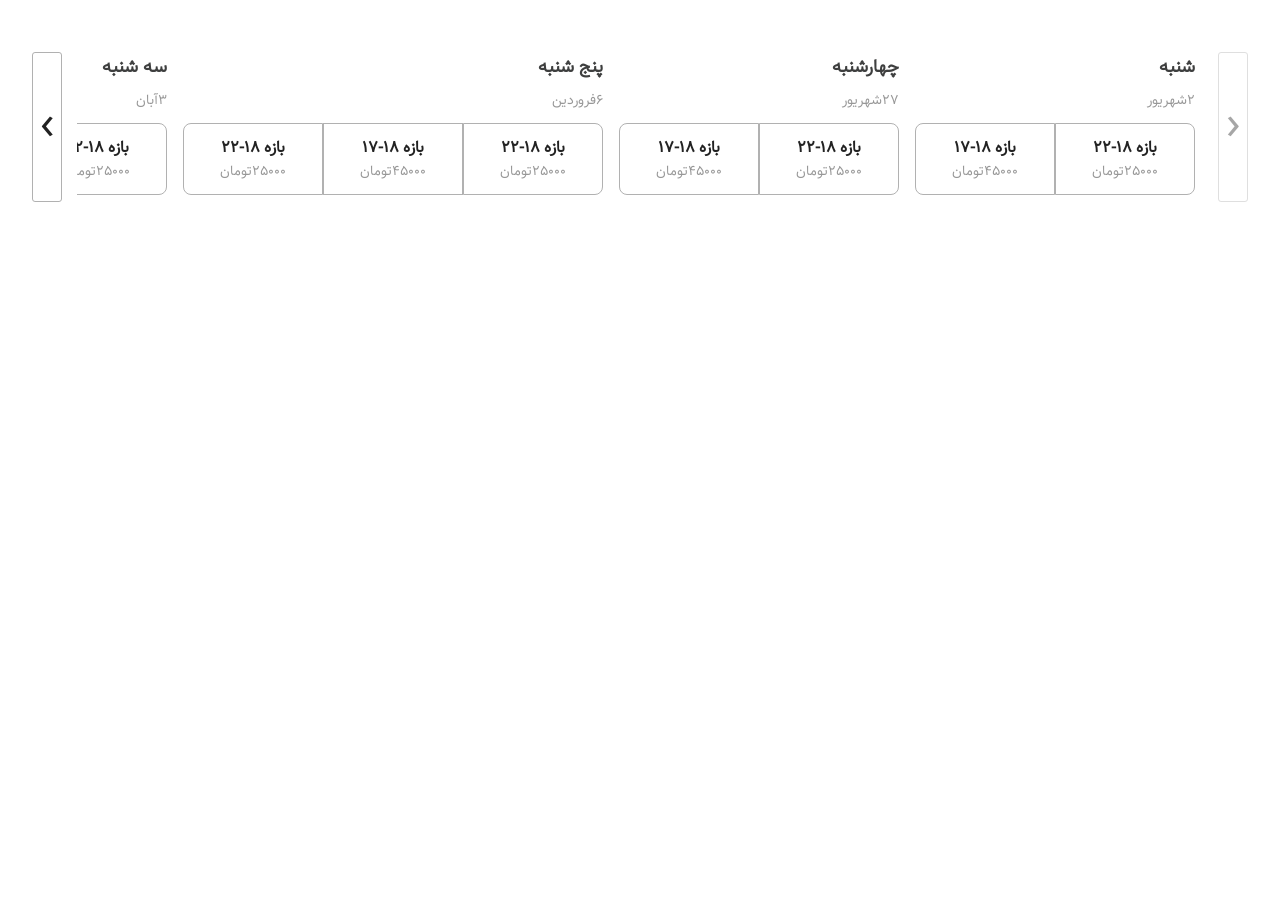
==== e-shop.html @ 6da9ab9e "1400/10/29 finally version" ====
<!DOCTYPE html>
<html lang="en">

<head>
  <meta charset="UTF-8" />
  <meta http-equiv="X-UA-Compatible" content="IE=edge" />
  <meta name="viewport" content="width=device-width, initial-scale=1.0" />
  <title>e shop</title>

  <link rel="stylesheet" href="./src/css/reset.css" />
  <link rel="stylesheet" href="./src/css/owl.carousel.min.css" />
  <link rel="stylesheet" href="./src/css/owl.theme.default.css" />

  <link rel="stylesheet" href="./src/css/e-shop.css" />
  <link rel="stylesheet" href="./src/css/mediaE-shop.css" />
</head>

<body>
  <section class="shipping-time">
    <div class="owl-carousel owl-theme" id="shipping-time-slider">
      <div class="slide-item item">
        <h5 class="shipping-time__day-name">شنبه</h5>
        <span class="shipping-time__date">2شهریور</span>
        <ul class="shipping-time__hour-list">
          <li class="shipping-time__hour-list-item">
            <input type="radio" name="shipping-time-input" id="scope0" />
            <label for="scope0" class="shipping-time-hour-list-label">
              <span class="shipping-time__hour-list-scope">بازه 18-22</span>
              <span class="shipping-time__hour-list-price">25000تومان</span>
            </label>
          </li>
          <li class="shipping-time__hour-list-item">
            <input type="radio" name="shipping-time-input" id="scope1" />
            <label for="scope1" class="shipping-time-hour-list-label">
              <span class="shipping-time__hour-list-scope">بازه 18-17</span>
              <span class="shipping-time__hour-list-price">45000تومان</span>
            </label>
          </li>
        </ul>
      </div>
      <div class="slide-item item">
        <h5 class="shipping-time__day-name">چهارشنبه</h5>
        <span class="shipping-time__date">27شهریور</span>
        <ul class="shipping-time__hour-list">
          <li class="shipping-time__hour-list-item">
            <input type="radio" name="shipping-time-input" id="scope2" />
            <label for="scope2" class="shipping-time-hour-list-label">
              <span class="shipping-time__hour-list-scope">بازه 18-22</span>
              <span class="shipping-time__hour-list-price">25000تومان</span>
            </label>
          </li>
          <li class="shipping-time__hour-list-item">
            <input type="radio" name="shipping-time-input" id="scope3" />
            <label for="scope3" class="shipping-time-hour-list-label">
              <span class="shipping-time__hour-list-scope">بازه 18-17</span>
              <span class="shipping-time__hour-list-price">45000تومان</span>
            </label>
          </li>
        </ul>
      </div>
      <div class="slide-item item">
        <h5 class="shipping-time__day-name">پنج شنبه</h5>
        <span class="shipping-time__date">6فروردین</span>
        <ul class="shipping-time__hour-list">
          <li class="shipping-time__hour-list-item">
            <input type="radio" name="shipping-time-input" id="scope4" />
            <label for="scope4" class="shipping-time-hour-list-label">
              <span class="shipping-time__hour-list-scope">بازه 18-22</span>
              <span class="shipping-time__hour-list-price">25000تومان</span>
            </label>
          </li>
          <li class="shipping-time__hour-list-item">
            <input type="radio" name="shipping-time-input" id="scope5" />
            <label for="scope5" class="shipping-time-hour-list-label">
              <span class="shipping-time__hour-list-scope">بازه 18-17</span>
              <span class="shipping-time__hour-list-price">45000تومان</span>
            </label>
          </li>
          <li class="shipping-time__hour-list-item">
            <input type="radio" name="shipping-time-input" id="scope6" />
            <label for="scope6" class="shipping-time-hour-list-label">
              <span class="shipping-time__hour-list-scope">بازه 18-22</span>
              <span class="shipping-time__hour-list-price">25000تومان</span>
            </label>
          </li>
        </ul>
      </div>
      <div class="slide-item item">
        <h5 class="shipping-time__day-name">سه شنبه</h5>
        <span class="shipping-time__date">3آبان</span>
        <ul class="shipping-time__hour-list">
          <li class="shipping-time__hour-list-item">
            <input type="radio" name="shipping-time-input" id="scope7" />
            <label for="scope7" class="shipping-time-hour-list-label">
              <span class="shipping-time__hour-list-scope">بازه 18-22</span>
              <span class="shipping-time__hour-list-price">25000تومان</span>
            </label>
          </li>
          <li class="shipping-time__hour-list-item">
            <input type="radio" name="shipping-time-input" id="scope8" />
            <label for="scope8" class="shipping-time-hour-list-label">
              <span class="shipping-time__hour-list-scope">بازه 11-14</span>
              <span class="shipping-time__hour-list-price">32000تومان</span>
            </label>
          </li>
          <li class="shipping-time__hour-list-item">
            <input type="radio" name="shipping-time-input" id="scope9" />
            <label for="scope9" class="shipping-time-hour-list-label">
              <span class="shipping-time__hour-list-scope">بازه 8-7</span>
              <span class="shipping-time__hour-list-price">50200تومان</span>
            </label>
          </li>
        </ul>
      </div>

      <div class="slide-item item">
        <h5 class="shipping-time__day-name">یکشنبه</h5>
        <span class="shipping-time__date">31 اردیبهشت</span>
        <ul class="shipping-time__hour-list">
          <li class="shipping-time__hour-list-item">
            <input type="radio" name="shipping-time-input" id="scope10" />
            <label for="scope10" class="shipping-time-hour-list-label">
              <span class="shipping-time__hour-list-scope">بازه 18-22</span>
              <span class="shipping-time__hour-list-price">25000تومان</span>
            </label>
          </li>
          <li class="shipping-time__hour-list-item">
            <input type="radio" name="shipping-time-input" id="scope11" />
            <label for="scope11" class="shipping-time-hour-list-label">
              <span class="shipping-time__hour-list-scope">بازه 18-17</span>
              <span class="shipping-time__hour-list-price">45000تومان</span>
            </label>
          </li>
        </ul>
      </div>
      <div class="slide-item item">
        <h5 class="shipping-time__day-name holiday">دوشنبه</h5>
        <span class="shipping-time__date">17فروردین</span>
        <ul class="shipping-time__hour-list">
          <li class="shipping-time__hour-list-item">
            <input type="radio" name="shipping-time-input" id="scope12" />
            <label for="scope12" class="shipping-time-hour-list-label">
              <span class="shipping-time__hour-list-scope">بازه 18-22</span>
              <span class="shipping-time__hour-list-price">25000تومان</span>
            </label>
          </li>
          <li class="shipping-time__hour-list-item selector">
            <input type="radio" name="shipping-time-input" id="scope13" />
            <label for="scope13" class="shipping-time-hour-list-label">
              <span class="shipping-time__hour-list-scope">بازه 18-22</span>
              <span class="shipping-time__hour-list-price">25000تومان</span>
            </label>
          </li>
          <li class="shipping-time__hour-list-item">
            <input type="radio" name="shipping-time-input" id="scope14" />
            <label for="scope14" class="shipping-time-hour-list-label">
              <span class="shipping-time__hour-list-scope">بازه 18-17</span>
              <span class="shipping-time__hour-list-price">45000تومان</span>
            </label>
          </li>
          <li class="shipping-time__hour-list-item">
            <input type="radio" name="shipping-time-input" id="scope15" />
            <label for="scope15" class="shipping-time-hour-list-label">
              <span class="shipping-time__hour-list-scope">بازه 18-17</span>
              <span class="shipping-time__hour-list-price">45000تومان</span>
            </label>
          </li>
        </ul>
      </div>
    </div>
  </section>
</body>
<script src="https://code.jquery.com/jquery-2.2.4.min.js"
  integrity="sha256-BbhdlvQf/xTY9gja0Dq3HiwQF8LaCRTXxZKRutelT44=" crossorigin="anonymous"></script>
<script src="./src/js/owl.carousel.min.js"></script>
<script src="./src/js/e-shop.js"></script>

</html>
---- src/css/e-shop.css ----
@font-face {
  font-family: IRANSans;
  font-style: normal;
  src: url(../fonts/IRANSansWeb/IRANSansWeb.eot);
  src: url(../fonts/IRANSansWeb/IRANSansWeb.eot) format("embedded-opentype"), url(../fonts/IRANSansWeb/IRANSansWeb.woff2) format("woff2"), url(../fonts/IRANSansWeb/IRANSansWeb.woff) format("woff"), url(../fonts/IRANSansWeb/IRANSansWeb.ttf) format("truetype");
}

@font-face {
  font-family: Samim;
  font-style: normal;
  src: url(../fonts/samim/Samim.eot);
  src: url(../fonts/samim/Samim.eot) format("embedded-opentype"), url(../fonts/samim/Samim.woff2) format("woff2"), url(../fonts/samim/Samim.woff) format("woff"), url(../fonts/samim/Samim.ttf) format("truetype");
  src: url(../fonts/samim/Farsi-Digits/Samim-FD.eot);
  src: url(../fonts/samim/Farsi-Digits/Samim-FD.eot) format("embedded-opentype"), url(../fonts/samim/Farsi-Digits/Samim-FD.woff2) format("woff2"), url(../fonts/samim/Farsi-Digits/Samim-FD.woff) format("woff"), url(../fonts/samim/Farsi-Digits/Samim-FD.ttf) format("truetype");
}

body {
  font-family: 'Samim';
  background-color: #fff;
  font-size: 100%;
  direction: rtl;
  box-sizing: border-box;
}

body a:focus {
  outline: 0;
}

body .container-fluid {
  padding: 0;
  margin: 0;
}

section.shipping-time {
  height: 200px;
  padding: 2rem;
  position: relative;
  display: flex;
  align-items: center;
  justify-content: center;
}

section.shipping-time div.owl-dots {
  display: none;
}

section.shipping-time div.owl-nav button.owl-prev,
section.shipping-time div.owl-nav button.owl-next {
  position: absolute;
  top: 10px;
  font-size: 3rem;
  width: 30px;
  height: 150px;
  z-index: 10;
  border: 1px solid rgba(151, 151, 151, 0.75);
  margin: 0;
}

section.shipping-time div.owl-nav button.owl-prev:hover, section.shipping-time div.owl-nav button.owl-prev:focus,
section.shipping-time div.owl-nav button.owl-next:hover,
section.shipping-time div.owl-nav button.owl-next:focus {
  background-color: rgba(62, 63, 63, 0.2);
  color: #00bfd6;
  border: none;
}

section.shipping-time div.owl-nav button.owl-prev:focus, section.shipping-time div.owl-nav button.owl-prev:active,
section.shipping-time div.owl-nav button.owl-next:focus,
section.shipping-time div.owl-nav button.owl-next:active {
  border: none;
  outline: none;
  border-color: transparent !important;
}

section.shipping-time div.owl-nav button.owl-prev {
  right: 0;
}

section.shipping-time div.owl-nav button.owl-next {
  left: 0;
}

section.shipping-time div.owl-nav button.owl-next.disabled,
section.shipping-time div.owl-nav button.owl-prev.disabled {
  opacity: 0.4;
}

section.shipping-time div.owl-nav button.owl-next.disabled:hover, section.shipping-time div.owl-nav button.owl-next.disabled:focus,
section.shipping-time div.owl-nav button.owl-prev.disabled:hover,
section.shipping-time div.owl-nav button.owl-prev.disabled:focus {
  color: rgba(151, 151, 151, 0.75);
}

section.shipping-time div.owl-carousel.owl-theme {
  width: 100%;
}

section.shipping-time div.owl-carousel.owl-theme div.owl-stage-outer {
  width: calc(100% - 90px);
  position: relative;
  right: 45px;
}

section.shipping-time div.owl-carousel.owl-theme div.owl-stage-outer div.owl-stage div.owl-item div.slide-item.item {
  display: flex;
  flex-direction: column;
  justify-content: space-evenly;
  align-items: flex-start;
  height: 170px;
  margin: 0 0.5rem;
}

section.shipping-time div.owl-carousel.owl-theme div.owl-stage-outer div.owl-stage div.owl-item div.slide-item.item h5.shipping-time__day-name {
  color: #3e3f3f;
  font-weight: 600;
  font-size: 1.1rem;
}

section.shipping-time div.owl-carousel.owl-theme div.owl-stage-outer div.owl-stage div.owl-item div.slide-item.item h5.holiday {
  color: #ef5662;
}

section.shipping-time div.owl-carousel.owl-theme div.owl-stage-outer div.owl-stage div.owl-item div.slide-item.item span.shipping-time__date {
  font-size: 14px;
  color: #979797;
}

section.shipping-time div.owl-carousel.owl-theme div.owl-stage-outer div.owl-stage div.owl-item div.slide-item.item ul.shipping-time__hour-list {
  display: flex;
}

section.shipping-time div.owl-carousel.owl-theme div.owl-stage-outer div.owl-stage div.owl-item div.slide-item.item ul.shipping-time__hour-list li.shipping-time__hour-list-item {
  display: flex;
  flex-direction: column;
  text-align: center;
  width: 140px;
}

section.shipping-time div.owl-carousel.owl-theme div.owl-stage-outer div.owl-stage div.owl-item div.slide-item.item ul.shipping-time__hour-list li.shipping-time__hour-list-item:nth-child(1) > label.shipping-time-hour-list-label {
  border-top-right-radius: 8px;
  border-bottom-right-radius: 8px;
}

section.shipping-time div.owl-carousel.owl-theme div.owl-stage-outer div.owl-stage div.owl-item div.slide-item.item ul.shipping-time__hour-list li.shipping-time__hour-list-item:last-child > label.shipping-time-hour-list-label {
  border-top-left-radius: 8px;
  border-bottom-left-radius: 8px;
}

section.shipping-time div.owl-carousel.owl-theme div.owl-stage-outer div.owl-stage div.owl-item div.slide-item.item ul.shipping-time__hour-list li.shipping-time__hour-list-item input[name="shipping-time-input"] {
  display: none;
}

section.shipping-time div.owl-carousel.owl-theme div.owl-stage-outer div.owl-stage div.owl-item div.slide-item.item ul.shipping-time__hour-list li.shipping-time__hour-list-item input[name="shipping-time-input"]:checked + label.shipping-time-hour-list-label {
  border: 3px solid #00bfd6;
  box-shadow: 0 8px 13px -8px rgba(0, 191, 214, 0.3);
  background-color: rgba(0, 191, 214, 0.03);
  cursor: default;
}

section.shipping-time div.owl-carousel.owl-theme div.owl-stage-outer div.owl-stage div.owl-item div.slide-item.item ul.shipping-time__hour-list li.shipping-time__hour-list-item input[name="shipping-time-input"]:checked + label.shipping-time-hour-list-label > span.shipping-time__hour-list-scope {
  color: #00bfd6;
}

section.shipping-time div.owl-carousel.owl-theme div.owl-stage-outer div.owl-stage div.owl-item div.slide-item.item ul.shipping-time__hour-list li.shipping-time__hour-list-item label.shipping-time-hour-list-label {
  height: 100%;
  display: flex;
  flex-direction: column;
  justify-content: space-between;
  border: 1px solid rgba(151, 151, 151, 0.75);
  padding: 1rem 0.5rem;
  position: relative;
  cursor: pointer;
}

section.shipping-time div.owl-carousel.owl-theme div.owl-stage-outer div.owl-stage div.owl-item div.slide-item.item ul.shipping-time__hour-list li.shipping-time__hour-list-item label.shipping-time-hour-list-label span.shipping-time__hour-list-scope {
  font-weight: 600;
  margin-bottom: 0.5rem;
}

section.shipping-time div.owl-carousel.owl-theme div.owl-stage-outer div.owl-stage div.owl-item div.slide-item.item ul.shipping-time__hour-list li.shipping-time__hour-list-item label.shipping-time-hour-list-label span.shipping-time__hour-list-price {
  font-size: 14px;
  color: #979797;
}
/*# sourceMappingURL=e-shop.css.map */
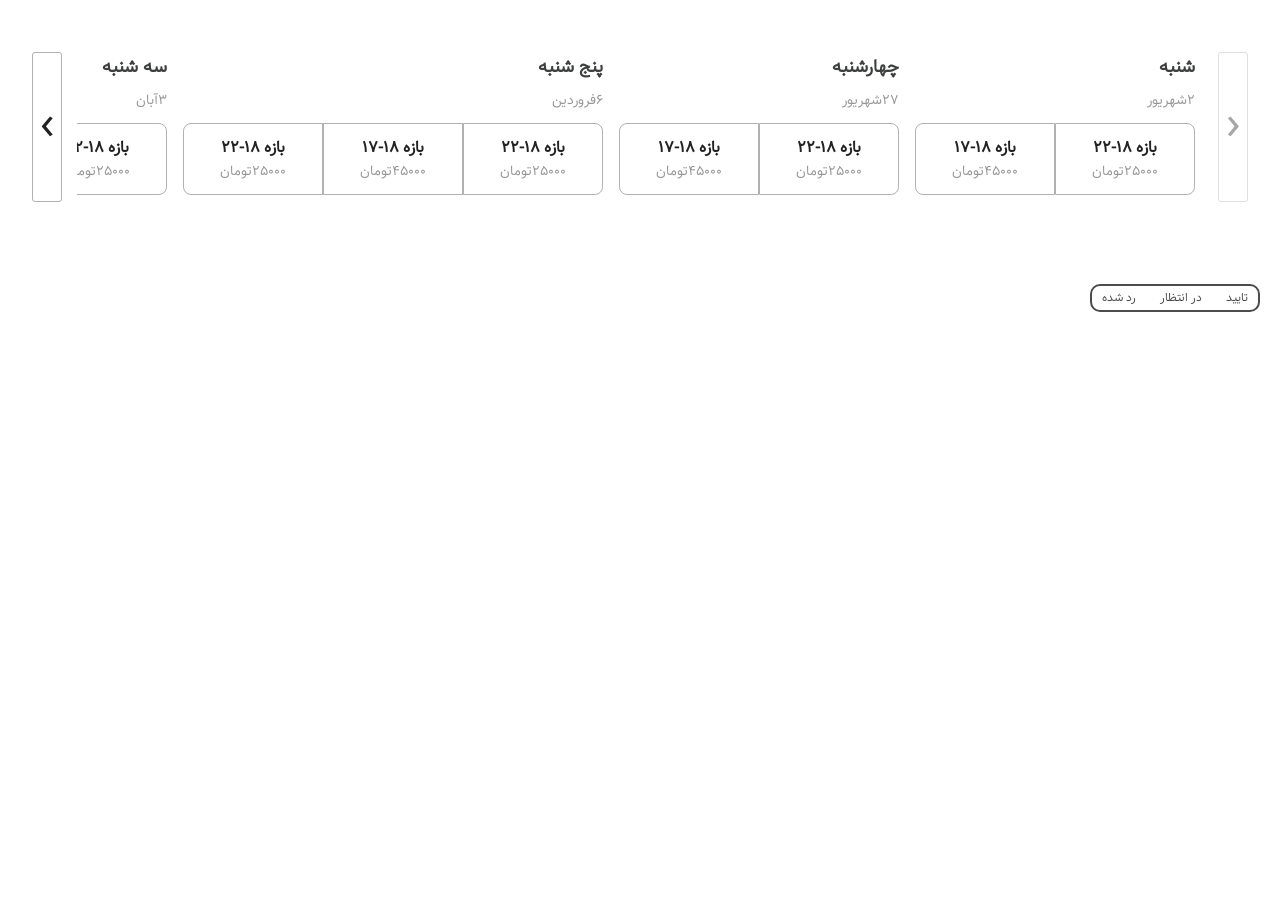
==== commit 5604eb3e: "radio button inputs for e-shop" ====
--- a/e-shop.html
+++ b/e-shop.html
@@ -1,178 +1,192 @@
 <!DOCTYPE html>
 <html lang="en">
+  <head>
+    <meta charset="UTF-8" />
+    <meta http-equiv="X-UA-Compatible" content="IE=edge" />
+    <meta name="viewport" content="width=device-width, initial-scale=1.0" />
+    <title>e shop</title>
 
-<head>
-  <meta charset="UTF-8" />
-  <meta http-equiv="X-UA-Compatible" content="IE=edge" />
-  <meta name="viewport" content="width=device-width, initial-scale=1.0" />
-  <title>e shop</title>
+    <link rel="stylesheet" href="./src/css/reset.css" />
+    <link rel="stylesheet" href="./src/css/owl.carousel.min.css" />
+    <link rel="stylesheet" href="./src/css/owl.theme.default.css" />
 
-  <link rel="stylesheet" href="./src/css/reset.css" />
-  <link rel="stylesheet" href="./src/css/owl.carousel.min.css" />
-  <link rel="stylesheet" href="./src/css/owl.theme.default.css" />
+    <link rel="stylesheet" href="./src/css/e-shop.css" />
+    <link rel="stylesheet" href="./src/css/mediaE-shop.css" />
+  </head>
 
-  <link rel="stylesheet" href="./src/css/e-shop.css" />
-  <link rel="stylesheet" href="./src/css/mediaE-shop.css" />
-</head>
+  <body>
+    <section class="shipping-time">
+      <div class="owl-carousel owl-theme" id="shipping-time-slider">
+        <div class="slide-item item">
+          <h5 class="shipping-time__day-name">شنبه</h5>
+          <span class="shipping-time__date">2شهریور</span>
+          <ul class="shipping-time__hour-list">
+            <li class="shipping-time__hour-list-item">
+              <input type="radio" name="shipping-time-input" id="scope0" />
+              <label for="scope0" class="shipping-time-hour-list-label">
+                <span class="shipping-time__hour-list-scope">بازه 18-22</span>
+                <span class="shipping-time__hour-list-price">25000تومان</span>
+              </label>
+            </li>
+            <li class="shipping-time__hour-list-item">
+              <input type="radio" name="shipping-time-input" id="scope1" />
+              <label for="scope1" class="shipping-time-hour-list-label">
+                <span class="shipping-time__hour-list-scope">بازه 18-17</span>
+                <span class="shipping-time__hour-list-price">45000تومان</span>
+              </label>
+            </li>
+          </ul>
+        </div>
+        <div class="slide-item item">
+          <h5 class="shipping-time__day-name">چهارشنبه</h5>
+          <span class="shipping-time__date">27شهریور</span>
+          <ul class="shipping-time__hour-list">
+            <li class="shipping-time__hour-list-item">
+              <input type="radio" name="shipping-time-input" id="scope2" />
+              <label for="scope2" class="shipping-time-hour-list-label">
+                <span class="shipping-time__hour-list-scope">بازه 18-22</span>
+                <span class="shipping-time__hour-list-price">25000تومان</span>
+              </label>
+            </li>
+            <li class="shipping-time__hour-list-item">
+              <input type="radio" name="shipping-time-input" id="scope3" />
+              <label for="scope3" class="shipping-time-hour-list-label">
+                <span class="shipping-time__hour-list-scope">بازه 18-17</span>
+                <span class="shipping-time__hour-list-price">45000تومان</span>
+              </label>
+            </li>
+          </ul>
+        </div>
+        <div class="slide-item item">
+          <h5 class="shipping-time__day-name">پنج شنبه</h5>
+          <span class="shipping-time__date">6فروردین</span>
+          <ul class="shipping-time__hour-list">
+            <li class="shipping-time__hour-list-item">
+              <input type="radio" name="shipping-time-input" id="scope4" />
+              <label for="scope4" class="shipping-time-hour-list-label">
+                <span class="shipping-time__hour-list-scope">بازه 18-22</span>
+                <span class="shipping-time__hour-list-price">25000تومان</span>
+              </label>
+            </li>
+            <li class="shipping-time__hour-list-item">
+              <input type="radio" name="shipping-time-input" id="scope5" />
+              <label for="scope5" class="shipping-time-hour-list-label">
+                <span class="shipping-time__hour-list-scope">بازه 18-17</span>
+                <span class="shipping-time__hour-list-price">45000تومان</span>
+              </label>
+            </li>
+            <li class="shipping-time__hour-list-item">
+              <input type="radio" name="shipping-time-input" id="scope6" />
+              <label for="scope6" class="shipping-time-hour-list-label">
+                <span class="shipping-time__hour-list-scope">بازه 18-22</span>
+                <span class="shipping-time__hour-list-price">25000تومان</span>
+              </label>
+            </li>
+          </ul>
+        </div>
+        <div class="slide-item item">
+          <h5 class="shipping-time__day-name">سه شنبه</h5>
+          <span class="shipping-time__date">3آبان</span>
+          <ul class="shipping-time__hour-list">
+            <li class="shipping-time__hour-list-item">
+              <input type="radio" name="shipping-time-input" id="scope7" />
+              <label for="scope7" class="shipping-time-hour-list-label">
+                <span class="shipping-time__hour-list-scope">بازه 18-22</span>
+                <span class="shipping-time__hour-list-price">25000تومان</span>
+              </label>
+            </li>
+            <li class="shipping-time__hour-list-item">
+              <input type="radio" name="shipping-time-input" id="scope8" />
+              <label for="scope8" class="shipping-time-hour-list-label">
+                <span class="shipping-time__hour-list-scope">بازه 11-14</span>
+                <span class="shipping-time__hour-list-price">32000تومان</span>
+              </label>
+            </li>
+            <li class="shipping-time__hour-list-item">
+              <input type="radio" name="shipping-time-input" id="scope9" />
+              <label for="scope9" class="shipping-time-hour-list-label">
+                <span class="shipping-time__hour-list-scope">بازه 8-7</span>
+                <span class="shipping-time__hour-list-price">50200تومان</span>
+              </label>
+            </li>
+          </ul>
+        </div>
 
-<body>
-  <section class="shipping-time">
-    <div class="owl-carousel owl-theme" id="shipping-time-slider">
-      <div class="slide-item item">
-        <h5 class="shipping-time__day-name">شنبه</h5>
-        <span class="shipping-time__date">2شهریور</span>
-        <ul class="shipping-time__hour-list">
-          <li class="shipping-time__hour-list-item">
-            <input type="radio" name="shipping-time-input" id="scope0" />
-            <label for="scope0" class="shipping-time-hour-list-label">
-              <span class="shipping-time__hour-list-scope">بازه 18-22</span>
-              <span class="shipping-time__hour-list-price">25000تومان</span>
-            </label>
-          </li>
-          <li class="shipping-time__hour-list-item">
-            <input type="radio" name="shipping-time-input" id="scope1" />
-            <label for="scope1" class="shipping-time-hour-list-label">
-              <span class="shipping-time__hour-list-scope">بازه 18-17</span>
-              <span class="shipping-time__hour-list-price">45000تومان</span>
-            </label>
-          </li>
-        </ul>
+        <div class="slide-item item">
+          <h5 class="shipping-time__day-name">یکشنبه</h5>
+          <span class="shipping-time__date">31 اردیبهشت</span>
+          <ul class="shipping-time__hour-list">
+            <li class="shipping-time__hour-list-item">
+              <input type="radio" name="shipping-time-input" id="scope10" />
+              <label for="scope10" class="shipping-time-hour-list-label">
+                <span class="shipping-time__hour-list-scope">بازه 18-22</span>
+                <span class="shipping-time__hour-list-price">25000تومان</span>
+              </label>
+            </li>
+            <li class="shipping-time__hour-list-item">
+              <input type="radio" name="shipping-time-input" id="scope11" />
+              <label for="scope11" class="shipping-time-hour-list-label">
+                <span class="shipping-time__hour-list-scope">بازه 18-17</span>
+                <span class="shipping-time__hour-list-price">45000تومان</span>
+              </label>
+            </li>
+          </ul>
+        </div>
+        <div class="slide-item item">
+          <h5 class="shipping-time__day-name holiday">دوشنبه</h5>
+          <span class="shipping-time__date">17فروردین</span>
+          <ul class="shipping-time__hour-list">
+            <li class="shipping-time__hour-list-item">
+              <input type="radio" name="shipping-time-input" id="scope12" />
+              <label for="scope12" class="shipping-time-hour-list-label">
+                <span class="shipping-time__hour-list-scope">بازه 18-22</span>
+                <span class="shipping-time__hour-list-price">25000تومان</span>
+              </label>
+            </li>
+            <li class="shipping-time__hour-list-item selector">
+              <input type="radio" name="shipping-time-input" id="scope13" />
+              <label for="scope13" class="shipping-time-hour-list-label">
+                <span class="shipping-time__hour-list-scope">بازه 18-22</span>
+                <span class="shipping-time__hour-list-price">25000تومان</span>
+              </label>
+            </li>
+            <li class="shipping-time__hour-list-item">
+              <input type="radio" name="shipping-time-input" id="scope14" />
+              <label for="scope14" class="shipping-time-hour-list-label">
+                <span class="shipping-time__hour-list-scope">بازه 18-17</span>
+                <span class="shipping-time__hour-list-price">45000تومان</span>
+              </label>
+            </li>
+            <li class="shipping-time__hour-list-item">
+              <input type="radio" name="shipping-time-input" id="scope15" />
+              <label for="scope15" class="shipping-time-hour-list-label">
+                <span class="shipping-time__hour-list-scope">بازه 18-17</span>
+                <span class="shipping-time__hour-list-price">45000تومان</span>
+              </label>
+            </li>
+          </ul>
+        </div>
       </div>
-      <div class="slide-item item">
-        <h5 class="shipping-time__day-name">چهارشنبه</h5>
-        <span class="shipping-time__date">27شهریور</span>
-        <ul class="shipping-time__hour-list">
-          <li class="shipping-time__hour-list-item">
-            <input type="radio" name="shipping-time-input" id="scope2" />
-            <label for="scope2" class="shipping-time-hour-list-label">
-              <span class="shipping-time__hour-list-scope">بازه 18-22</span>
-              <span class="shipping-time__hour-list-price">25000تومان</span>
-            </label>
-          </li>
-          <li class="shipping-time__hour-list-item">
-            <input type="radio" name="shipping-time-input" id="scope3" />
-            <label for="scope3" class="shipping-time-hour-list-label">
-              <span class="shipping-time__hour-list-scope">بازه 18-17</span>
-              <span class="shipping-time__hour-list-price">45000تومان</span>
-            </label>
-          </li>
-        </ul>
-      </div>
-      <div class="slide-item item">
-        <h5 class="shipping-time__day-name">پنج شنبه</h5>
-        <span class="shipping-time__date">6فروردین</span>
-        <ul class="shipping-time__hour-list">
-          <li class="shipping-time__hour-list-item">
-            <input type="radio" name="shipping-time-input" id="scope4" />
-            <label for="scope4" class="shipping-time-hour-list-label">
-              <span class="shipping-time__hour-list-scope">بازه 18-22</span>
-              <span class="shipping-time__hour-list-price">25000تومان</span>
-            </label>
-          </li>
-          <li class="shipping-time__hour-list-item">
-            <input type="radio" name="shipping-time-input" id="scope5" />
-            <label for="scope5" class="shipping-time-hour-list-label">
-              <span class="shipping-time__hour-list-scope">بازه 18-17</span>
-              <span class="shipping-time__hour-list-price">45000تومان</span>
-            </label>
-          </li>
-          <li class="shipping-time__hour-list-item">
-            <input type="radio" name="shipping-time-input" id="scope6" />
-            <label for="scope6" class="shipping-time-hour-list-label">
-              <span class="shipping-time__hour-list-scope">بازه 18-22</span>
-              <span class="shipping-time__hour-list-price">25000تومان</span>
-            </label>
-          </li>
-        </ul>
-      </div>
-      <div class="slide-item item">
-        <h5 class="shipping-time__day-name">سه شنبه</h5>
-        <span class="shipping-time__date">3آبان</span>
-        <ul class="shipping-time__hour-list">
-          <li class="shipping-time__hour-list-item">
-            <input type="radio" name="shipping-time-input" id="scope7" />
-            <label for="scope7" class="shipping-time-hour-list-label">
-              <span class="shipping-time__hour-list-scope">بازه 18-22</span>
-              <span class="shipping-time__hour-list-price">25000تومان</span>
-            </label>
-          </li>
-          <li class="shipping-time__hour-list-item">
-            <input type="radio" name="shipping-time-input" id="scope8" />
-            <label for="scope8" class="shipping-time-hour-list-label">
-              <span class="shipping-time__hour-list-scope">بازه 11-14</span>
-              <span class="shipping-time__hour-list-price">32000تومان</span>
-            </label>
-          </li>
-          <li class="shipping-time__hour-list-item">
-            <input type="radio" name="shipping-time-input" id="scope9" />
-            <label for="scope9" class="shipping-time-hour-list-label">
-              <span class="shipping-time__hour-list-scope">بازه 8-7</span>
-              <span class="shipping-time__hour-list-price">50200تومان</span>
-            </label>
-          </li>
-        </ul>
-      </div>
+    </section>
 
-      <div class="slide-item item">
-        <h5 class="shipping-time__day-name">یکشنبه</h5>
-        <span class="shipping-time__date">31 اردیبهشت</span>
-        <ul class="shipping-time__hour-list">
-          <li class="shipping-time__hour-list-item">
-            <input type="radio" name="shipping-time-input" id="scope10" />
-            <label for="scope10" class="shipping-time-hour-list-label">
-              <span class="shipping-time__hour-list-scope">بازه 18-22</span>
-              <span class="shipping-time__hour-list-price">25000تومان</span>
-            </label>
-          </li>
-          <li class="shipping-time__hour-list-item">
-            <input type="radio" name="shipping-time-input" id="scope11" />
-            <label for="scope11" class="shipping-time-hour-list-label">
-              <span class="shipping-time__hour-list-scope">بازه 18-17</span>
-              <span class="shipping-time__hour-list-price">45000تومان</span>
-            </label>
-          </li>
-        </ul>
-      </div>
-      <div class="slide-item item">
-        <h5 class="shipping-time__day-name holiday">دوشنبه</h5>
-        <span class="shipping-time__date">17فروردین</span>
-        <ul class="shipping-time__hour-list">
-          <li class="shipping-time__hour-list-item">
-            <input type="radio" name="shipping-time-input" id="scope12" />
-            <label for="scope12" class="shipping-time-hour-list-label">
-              <span class="shipping-time__hour-list-scope">بازه 18-22</span>
-              <span class="shipping-time__hour-list-price">25000تومان</span>
-            </label>
-          </li>
-          <li class="shipping-time__hour-list-item selector">
-            <input type="radio" name="shipping-time-input" id="scope13" />
-            <label for="scope13" class="shipping-time-hour-list-label">
-              <span class="shipping-time__hour-list-scope">بازه 18-22</span>
-              <span class="shipping-time__hour-list-price">25000تومان</span>
-            </label>
-          </li>
-          <li class="shipping-time__hour-list-item">
-            <input type="radio" name="shipping-time-input" id="scope14" />
-            <label for="scope14" class="shipping-time-hour-list-label">
-              <span class="shipping-time__hour-list-scope">بازه 18-17</span>
-              <span class="shipping-time__hour-list-price">45000تومان</span>
-            </label>
-          </li>
-          <li class="shipping-time__hour-list-item">
-            <input type="radio" name="shipping-time-input" id="scope15" />
-            <label for="scope15" class="shipping-time-hour-list-label">
-              <span class="shipping-time__hour-list-scope">بازه 18-17</span>
-              <span class="shipping-time__hour-list-price">45000تومان</span>
-            </label>
-          </li>
-        </ul>
-      </div>
-    </div>
-  </section>
-</body>
-<script src="https://code.jquery.com/jquery-2.2.4.min.js"
-  integrity="sha256-BbhdlvQf/xTY9gja0Dq3HiwQF8LaCRTXxZKRutelT44=" crossorigin="anonymous"></script>
-<script src="./src/js/owl.carousel.min.js"></script>
-<script src="./src/js/e-shop.js"></script>
-
-</html>+    <section class="radio-inputs">
+      <form>
+        <div class="radio-group">
+          <input type="radio" id="confirm" name="selector" />
+          <label for="confirm" class="confirm">تایید</label>
+          <input type="radio" id="pending" name="selector" />
+          <label for="pending" class="pending">در انتظار</label>
+          <input type="radio" id="rejected" name="selector" />
+          <label for="rejected" class="rejected">رد شده</label>
+        </div>
+      </form>
+    </section>
+  </body>
+  <script
+    src="https://code.jquery.com/jquery-2.2.4.min.js"
+    integrity="sha256-BbhdlvQf/xTY9gja0Dq3HiwQF8LaCRTXxZKRutelT44="
+    crossorigin="anonymous"
+  ></script>
+  <script src="./src/js/owl.carousel.min.js"></script>
+  <script src="./src/js/e-shop.js"></script>
+</html>
--- a/src/css/e-shop.css
+++ b/src/css/e-shop.css
@@ -14,12 +14,27 @@
   src: url(../fonts/samim/Farsi-Digits/Samim-FD.eot) format("embedded-opentype"), url(../fonts/samim/Farsi-Digits/Samim-FD.woff2) format("woff2"), url(../fonts/samim/Farsi-Digits/Samim-FD.woff) format("woff"), url(../fonts/samim/Farsi-Digits/Samim-FD.ttf) format("truetype");
 }
 
+html ::-webkit-scrollbar {
+  width: 6px;
+  height: 6px;
+}
+
+html ::-webkit-scrollbar-thumb {
+  background: rgba(62, 63, 63, 0.2);
+  border-radius: 10px;
+}
+
+html ::-webkit-scrollbar-thumb:hover {
+  background: rgba(62, 63, 63, 0.5);
+}
+
 body {
   font-family: 'Samim';
   background-color: #fff;
   font-size: 100%;
   direction: rtl;
-  box-sizing: border-box;
+  -webkit-box-sizing: border-box;
+          box-sizing: border-box;
 }
 
 body a:focus {
@@ -35,9 +50,15 @@
   height: 200px;
   padding: 2rem;
   position: relative;
-  display: flex;
-  align-items: center;
-  justify-content: center;
+  display: -webkit-box;
+  display: -ms-flexbox;
+  display: flex;
+  -webkit-box-align: center;
+      -ms-flex-align: center;
+          align-items: center;
+  -webkit-box-pack: center;
+      -ms-flex-pack: center;
+          justify-content: center;
 }
 
 section.shipping-time div.owl-dots {
@@ -102,10 +123,19 @@
 }
 
 section.shipping-time div.owl-carousel.owl-theme div.owl-stage-outer div.owl-stage div.owl-item div.slide-item.item {
-  display: flex;
-  flex-direction: column;
-  justify-content: space-evenly;
-  align-items: flex-start;
+  display: -webkit-box;
+  display: -ms-flexbox;
+  display: flex;
+  -webkit-box-orient: vertical;
+  -webkit-box-direction: normal;
+      -ms-flex-direction: column;
+          flex-direction: column;
+  -webkit-box-pack: space-evenly;
+      -ms-flex-pack: space-evenly;
+          justify-content: space-evenly;
+  -webkit-box-align: start;
+      -ms-flex-align: start;
+          align-items: flex-start;
   height: 170px;
   margin: 0 0.5rem;
 }
@@ -126,12 +156,19 @@
 }
 
 section.shipping-time div.owl-carousel.owl-theme div.owl-stage-outer div.owl-stage div.owl-item div.slide-item.item ul.shipping-time__hour-list {
+  display: -webkit-box;
+  display: -ms-flexbox;
   display: flex;
 }
 
 section.shipping-time div.owl-carousel.owl-theme div.owl-stage-outer div.owl-stage div.owl-item div.slide-item.item ul.shipping-time__hour-list li.shipping-time__hour-list-item {
-  display: flex;
-  flex-direction: column;
+  display: -webkit-box;
+  display: -ms-flexbox;
+  display: flex;
+  -webkit-box-orient: vertical;
+  -webkit-box-direction: normal;
+      -ms-flex-direction: column;
+          flex-direction: column;
   text-align: center;
   width: 140px;
 }
@@ -152,20 +189,29 @@
 
 section.shipping-time div.owl-carousel.owl-theme div.owl-stage-outer div.owl-stage div.owl-item div.slide-item.item ul.shipping-time__hour-list li.shipping-time__hour-list-item input[name="shipping-time-input"]:checked + label.shipping-time-hour-list-label {
   border: 3px solid #00bfd6;
-  box-shadow: 0 8px 13px -8px rgba(0, 191, 214, 0.3);
+  -webkit-box-shadow: 0 8px 13px -8px rgba(0, 191, 214, 0.3);
+          box-shadow: 0 8px 13px -8px rgba(0, 191, 214, 0.3);
   background-color: rgba(0, 191, 214, 0.03);
   cursor: default;
 }
 
-section.shipping-time div.owl-carousel.owl-theme div.owl-stage-outer div.owl-stage div.owl-item div.slide-item.item ul.shipping-time__hour-list li.shipping-time__hour-list-item input[name="shipping-time-input"]:checked + label.shipping-time-hour-list-label > span.shipping-time__hour-list-scope {
+section.shipping-time div.owl-carousel.owl-theme div.owl-stage-outer div.owl-stage div.owl-item div.slide-item.item ul.shipping-time__hour-list li.shipping-time__hour-list-item input[name="shipping-time-input"]:checked + label.shipping-time-hour-list-label
+> span.shipping-time__hour-list-scope {
   color: #00bfd6;
 }
 
 section.shipping-time div.owl-carousel.owl-theme div.owl-stage-outer div.owl-stage div.owl-item div.slide-item.item ul.shipping-time__hour-list li.shipping-time__hour-list-item label.shipping-time-hour-list-label {
   height: 100%;
-  display: flex;
-  flex-direction: column;
-  justify-content: space-between;
+  display: -webkit-box;
+  display: -ms-flexbox;
+  display: flex;
+  -webkit-box-orient: vertical;
+  -webkit-box-direction: normal;
+      -ms-flex-direction: column;
+          flex-direction: column;
+  -webkit-box-pack: justify;
+      -ms-flex-pack: justify;
+          justify-content: space-between;
   border: 1px solid rgba(151, 151, 151, 0.75);
   padding: 1rem 0.5rem;
   position: relative;
@@ -181,4 +227,50 @@
   font-size: 14px;
   color: #979797;
 }
+
+section.radio-inputs {
+  position: relative;
+}
+
+section.radio-inputs input[type="radio"] {
+  position: absolute;
+  visibility: hidden;
+  display: none;
+}
+
+section.radio-inputs label {
+  color: rgba(0, 0, 0, 0.7);
+  display: inline-block;
+  cursor: pointer;
+  padding: 6px 10px;
+  font-size: 12px;
+}
+
+section.radio-inputs input[type="radio"]:checked + label.confirm {
+  color: #f0fff7;
+  background: #00bd56;
+  border-left: solid 2px rgba(0, 0, 0, 0.7);
+}
+
+section.radio-inputs input[type="radio"]:checked + label.pending {
+  color: white;
+  background: #b8b8b8;
+  border-left: solid 2px rgba(0, 0, 0, 0.7);
+  border-right: solid 2px rgba(0, 0, 0, 0.7);
+}
+
+section.radio-inputs input[type="radio"]:checked + label.rejected {
+  color: white;
+  background: #ef5662;
+  border-left: solid 2px #ef5662;
+  border-right: solid 2px rgba(0, 0, 0, 0.7);
+}
+
+section.radio-inputs .radio-group {
+  border: solid 2px rgba(0, 0, 0, 0.7);
+  display: inline-block;
+  margin: 20px;
+  border-radius: 10px;
+  overflow: hidden;
+}
 /*# sourceMappingURL=e-shop.css.map */
--- a/src/css/mediaE-shop.css
+++ b/src/css/mediaE-shop.css
@@ -0,0 +1,58 @@
+@media (max-width: 768px) {
+  section.shipping-time {
+    padding: 2rem 1rem;
+    height: -webkit-max-content;
+    height: -moz-max-content;
+    height: max-content;
+  }
+  section.shipping-time div.owl-nav button.owl-prev,
+  section.shipping-time div.owl-nav button.owl-next {
+    width: 25px;
+  }
+  section.shipping-time div.owl-carousel.owl-theme div.owl-stage-outer {
+    width: calc(100% - 60px);
+    right: 30px;
+  }
+  section.shipping-time div.owl-carousel.owl-theme div.owl-stage-outer div.owl-stage div.owl-item div.slide-item.item {
+    height: -webkit-max-content;
+    height: -moz-max-content;
+    height: max-content;
+    margin: 0 0.5rem;
+  }
+  section.shipping-time div.owl-carousel.owl-theme div.owl-stage-outer div.owl-stage div.owl-item div.slide-item.item h5.shipping-time__day-name {
+    font-size: 1rem;
+    margin-bottom: .5rem;
+  }
+  section.shipping-time div.owl-carousel.owl-theme div.owl-stage-outer div.owl-stage div.owl-item div.slide-item.item span.shipping-time__date {
+    margin-bottom: .5rem;
+    font-size: 13px;
+  }
+  section.shipping-time div.owl-carousel.owl-theme div.owl-stage-outer div.owl-stage div.owl-item div.slide-item.item ul.shipping-time__hour-list {
+    -webkit-box-orient: vertical;
+    -webkit-box-direction: normal;
+        -ms-flex-direction: column;
+            flex-direction: column;
+    height: -webkit-max-content;
+    height: -moz-max-content;
+    height: max-content;
+  }
+  section.shipping-time div.owl-carousel.owl-theme div.owl-stage-outer div.owl-stage div.owl-item div.slide-item.item ul.shipping-time__hour-list li.shipping-time__hour-list-item {
+    width: 130px;
+    margin-bottom: .5rem;
+  }
+  section.shipping-time div.owl-carousel.owl-theme div.owl-stage-outer div.owl-stage div.owl-item div.slide-item.item ul.shipping-time__hour-list li.shipping-time__hour-list-item label.shipping-time-hour-list-label {
+    display: -webkit-box;
+    display: -ms-flexbox;
+    display: flex;
+    -webkit-box-orient: vertical;
+    -webkit-box-direction: normal;
+        -ms-flex-direction: column;
+            flex-direction: column;
+    padding: 1rem 0.5rem;
+    border-radius: 8px;
+  }
+  section.shipping-time div.owl-carousel.owl-theme div.owl-stage-outer div.owl-stage div.owl-item div.slide-item.item ul.shipping-time__hour-list li.shipping-time__hour-list-item label.shipping-time-hour-list-label span.shipping-time__hour-list-price {
+    font-size: 13px;
+  }
+}
+/*# sourceMappingURL=mediaE-shop.css.map */
